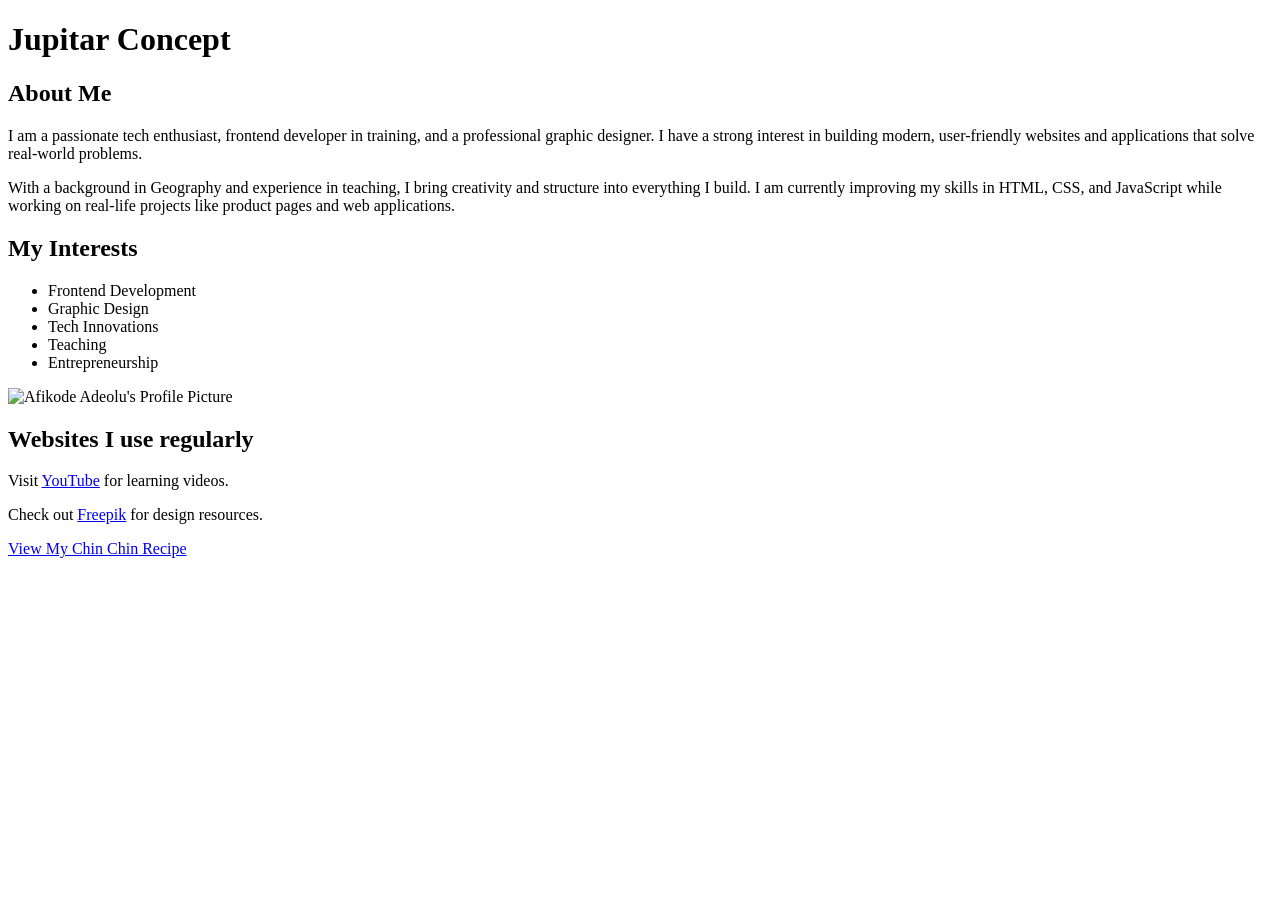
==== index.html @ 93dd1084 "Add link to Chin Chin recipe in index.html Added a link to view a Chin Chin recipe." ====
<!doctype html>
<html lang="en">
  <head>
    <meta charset="UTF-8" />
    <meta name="viewport" content="width=device-width, initial-scale=1.0" />
    <title>Afikode Adeolu - Profile</title>
  </head>

  <body>
    <header>
      <h1>Jupitar Concept</h1>
    </header>

    <main>
      <section>
        <h2>About Me</h2>
        <p>
          I am a passionate tech enthusiast, frontend developer in training, and
          a professional graphic designer. I have a strong interest in building
          modern, user-friendly websites and applications that solve real-world
          problems.
        </p>
        <p>
          With a background in Geography and experience in teaching, I bring
          creativity and structure into everything I build. I am currently
          improving my skills in HTML, CSS, and JavaScript while working on
          real-life projects like product pages and web applications.
        </p>
      </section>

      <section>
        <h2>My Interests</h2>
        <ul>
          <li>Frontend Development</li>
          <li>Graphic Design</li>
          <li>Tech Innovations</li>
          <li>Teaching</li>
          <li>Entrepreneurship</li>
        </ul>
      </section>

      <section>
        <img
          src="jupitar_print.jpg"
          alt="Afikode Adeolu's Profile Picture"
          width="300"
        />
      </section>

      <section>
        <h2>Websites I use regularly</h2>
        <p>
          Visit
          <a href="https://www.youtube.com" target="_blank">YouTube</a>
          for learning videos.
        </p>
        <p>
          Check out
          <a href="https://www.freepik.com" target="_blank">Freepik</a>
          for design resources.
        </p>
      </section>
      
      <a href="recipe.html">View My Chin Chin Recipe</a>
      
    </main>
  </body>
</html>
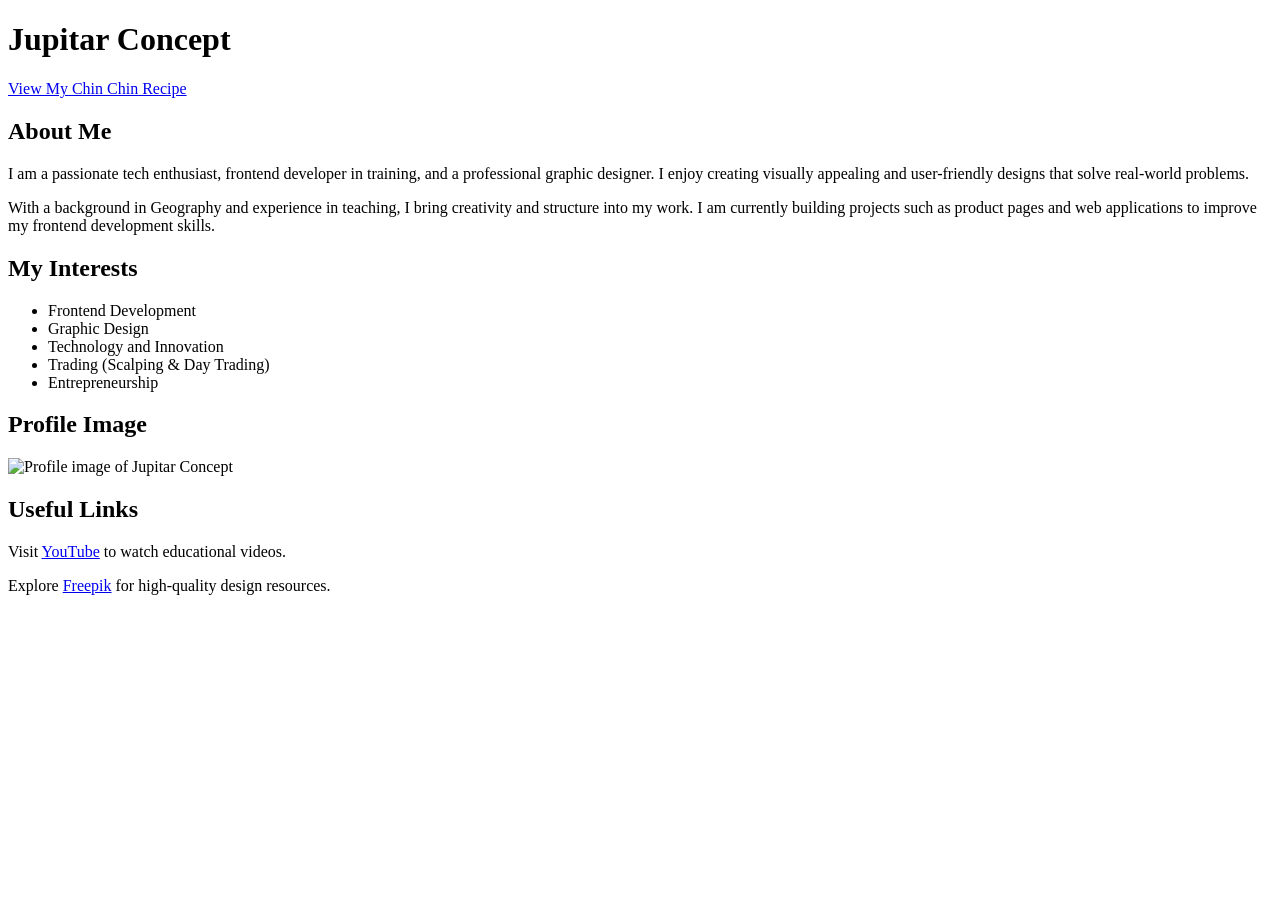
==== commit f053f0b9: "Add files via upload" ====
--- a/index.html
+++ b/index.html
@@ -3,12 +3,14 @@
   <head>
     <meta charset="UTF-8" />
     <meta name="viewport" content="width=device-width, initial-scale=1.0" />
-    <title>Afikode Adeolu - Profile</title>
+    <title>Jupitar Concept - Profile</title>
   </head>
-
   <body>
     <header>
       <h1>Jupitar Concept</h1>
+      <nav>
+        <a href="personal_recipe.html">View My Chin Chin Recipe</a>
+      </nav>
     </header>
 
     <main>
@@ -16,15 +18,14 @@
         <h2>About Me</h2>
         <p>
           I am a passionate tech enthusiast, frontend developer in training, and
-          a professional graphic designer. I have a strong interest in building
-          modern, user-friendly websites and applications that solve real-world
-          problems.
+          a professional graphic designer. I enjoy creating visually appealing
+          and user-friendly designs that solve real-world problems.
         </p>
         <p>
           With a background in Geography and experience in teaching, I bring
-          creativity and structure into everything I build. I am currently
-          improving my skills in HTML, CSS, and JavaScript while working on
-          real-life projects like product pages and web applications.
+          creativity and structure into my work. I am currently building
+          projects such as product pages and web applications to improve my
+          frontend development skills.
         </p>
       </section>
 
@@ -33,36 +34,29 @@
         <ul>
           <li>Frontend Development</li>
           <li>Graphic Design</li>
-          <li>Tech Innovations</li>
-          <li>Teaching</li>
+          <li>Technology and Innovation</li>
+          <li>Trading (Scalping & Day Trading)</li>
           <li>Entrepreneurship</li>
         </ul>
       </section>
 
       <section>
-        <img
-          src="jupitar_print.jpg"
-          alt="Afikode Adeolu's Profile Picture"
-          width="300"
-        />
+        <h2>Profile Image</h2>
+        <img src="jupitar_print.jpg" alt="Profile image of Jupitar Concept" />
       </section>
 
       <section>
-        <h2>Websites I use regularly</h2>
+        <h2>Useful Links</h2>
         <p>
-          Visit
-          <a href="https://www.youtube.com" target="_blank">YouTube</a>
-          for learning videos.
+          Visit <a href="https://www.youtube.com" target="_blank">YouTube</a> to
+          watch educational videos.
         </p>
         <p>
-          Check out
-          <a href="https://www.freepik.com" target="_blank">Freepik</a>
-          for design resources.
+          Explore
+          <a href="https://www.freepik.com" target="_blank">Freepik</a> for
+          high-quality design resources.
         </p>
       </section>
-      
-      <a href="recipe.html">View My Chin Chin Recipe</a>
-      
     </main>
   </body>
 </html>
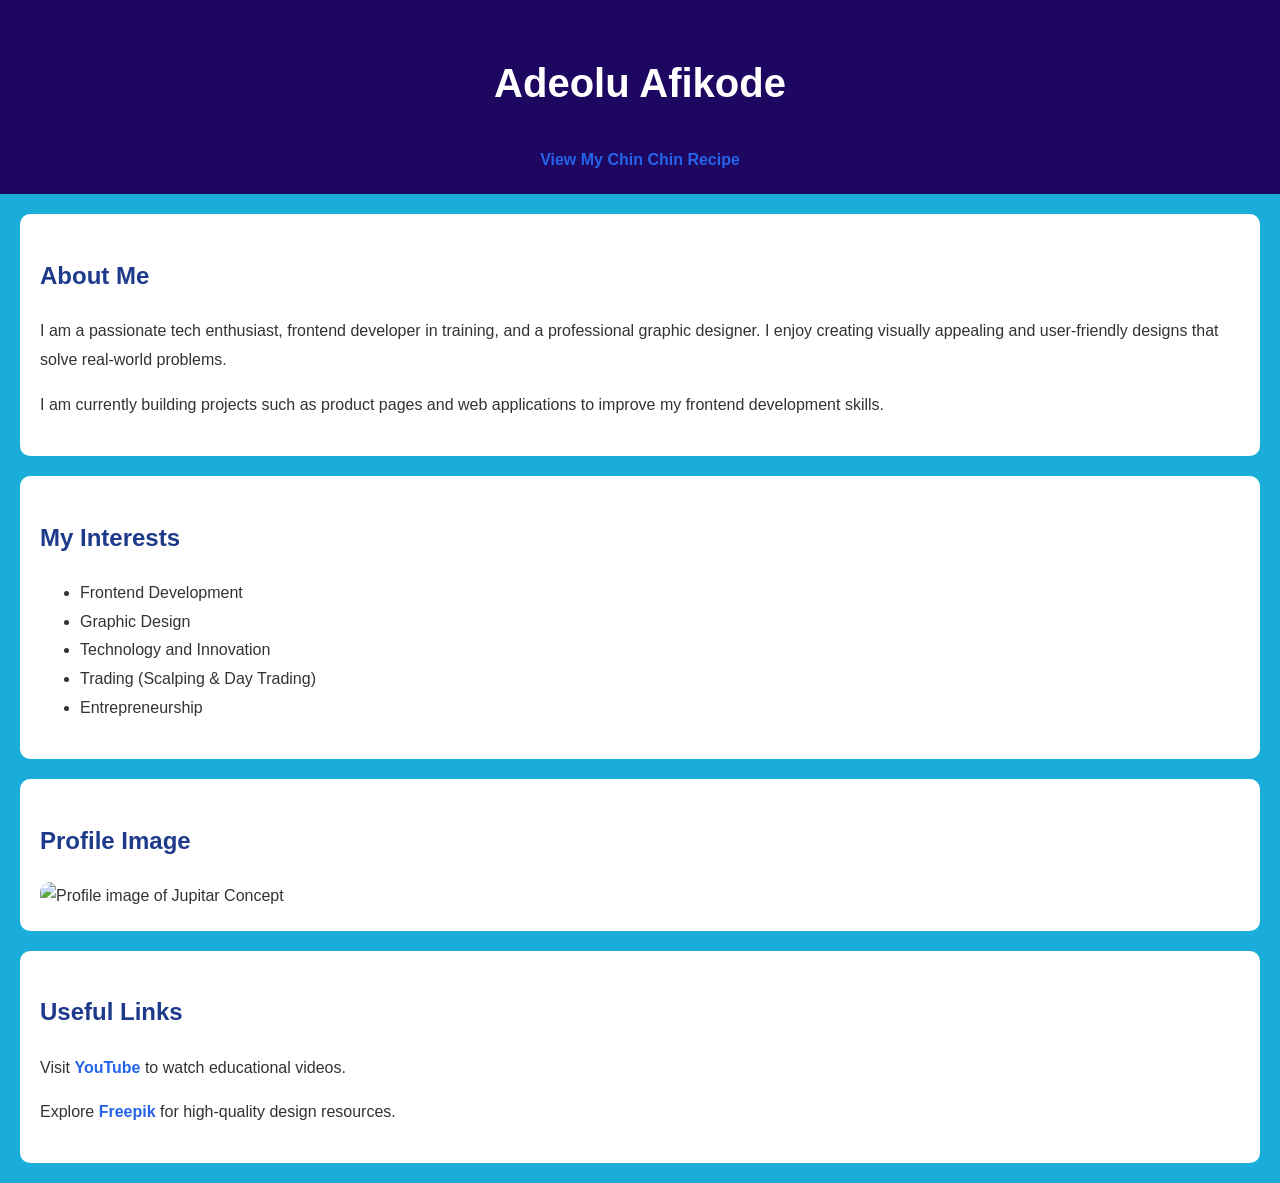
==== commit db3b7f85: "Add files via upload" ====
--- a/index.html
+++ b/index.html
@@ -3,34 +3,38 @@
   <head>
     <meta charset="UTF-8" />
     <meta name="viewport" content="width=device-width, initial-scale=1.0" />
-    <title>Jupitar Concept - Profile</title>
+    <title>Adeolu Afikode - Profile</title>
+    <link rel="stylesheet" href="style.css" />
   </head>
+
   <body>
-    <header>
-      <h1>Jupitar Concept</h1>
+    <header id="main-header">
+      <h1>Adeolu Afikode</h1>
+
       <nav>
         <a href="personal_recipe.html">View My Chin Chin Recipe</a>
       </nav>
     </header>
 
     <main>
-      <section>
+      <section class="card">
         <h2>About Me</h2>
+
         <p>
           I am a passionate tech enthusiast, frontend developer in training, and
           a professional graphic designer. I enjoy creating visually appealing
           and user-friendly designs that solve real-world problems.
         </p>
+
         <p>
-          With a background in Geography and experience in teaching, I bring
-          creativity and structure into my work. I am currently building
-          projects such as product pages and web applications to improve my
-          frontend development skills.
+          I am currently building projects such as product pages and web
+          applications to improve my frontend development skills.
         </p>
       </section>
 
-      <section>
+      <section class="card">
         <h2>My Interests</h2>
+
         <ul>
           <li>Frontend Development</li>
           <li>Graphic Design</li>
@@ -40,13 +44,19 @@
         </ul>
       </section>
 
-      <section>
+      <section class="card">
         <h2>Profile Image</h2>
-        <img src="jupitar_print.jpg" alt="Profile image of Jupitar Concept" />
+
+        <img
+          src="images/jupitar_print.jpg"
+          alt="Profile image of Jupitar Concept"
+          width="300"
+        />
       </section>
 
-      <section>
+      <section class="card">
         <h2>Useful Links</h2>
+
         <p>
           Visit <a href="https://www.youtube.com" target="_blank">YouTube</a> to
           watch educational videos.
@@ -57,6 +67,7 @@
           high-quality design resources.
         </p>
       </section>
+      
     </main>
   </body>
 </html>
--- a/style.css
+++ b/style.css
@@ -0,0 +1,50 @@
+body {
+  background-color: #1aadda;
+  font-family: Arial, sans-serif;
+  line-height: 1.8;
+  margin: 0;
+  padding: 0;
+  color: #333;
+}
+
+#main-header {
+  background-color: #1d0760;
+  color: white;
+  text-align: center;
+  padding: 20px;
+}
+
+.card {
+  background-color: white;
+  margin: 20px;
+  padding: 20px;
+  border-radius: 10px;
+}
+
+/* Typography */
+h1 {
+  font-size: 40px;
+  font-weight: bold;
+}
+
+h2 {
+  color: #1e3a8a;
+}
+
+/* Image Styling */
+img {
+  width: 300px;
+  border-radius: 10px;
+}
+
+/* Link Styling */
+a {
+  color: #2563eb;
+  text-decoration: none;
+  font-weight: bold;
+}
+
+/* Hover Effect */
+a:hover {
+  color: red;
+}
